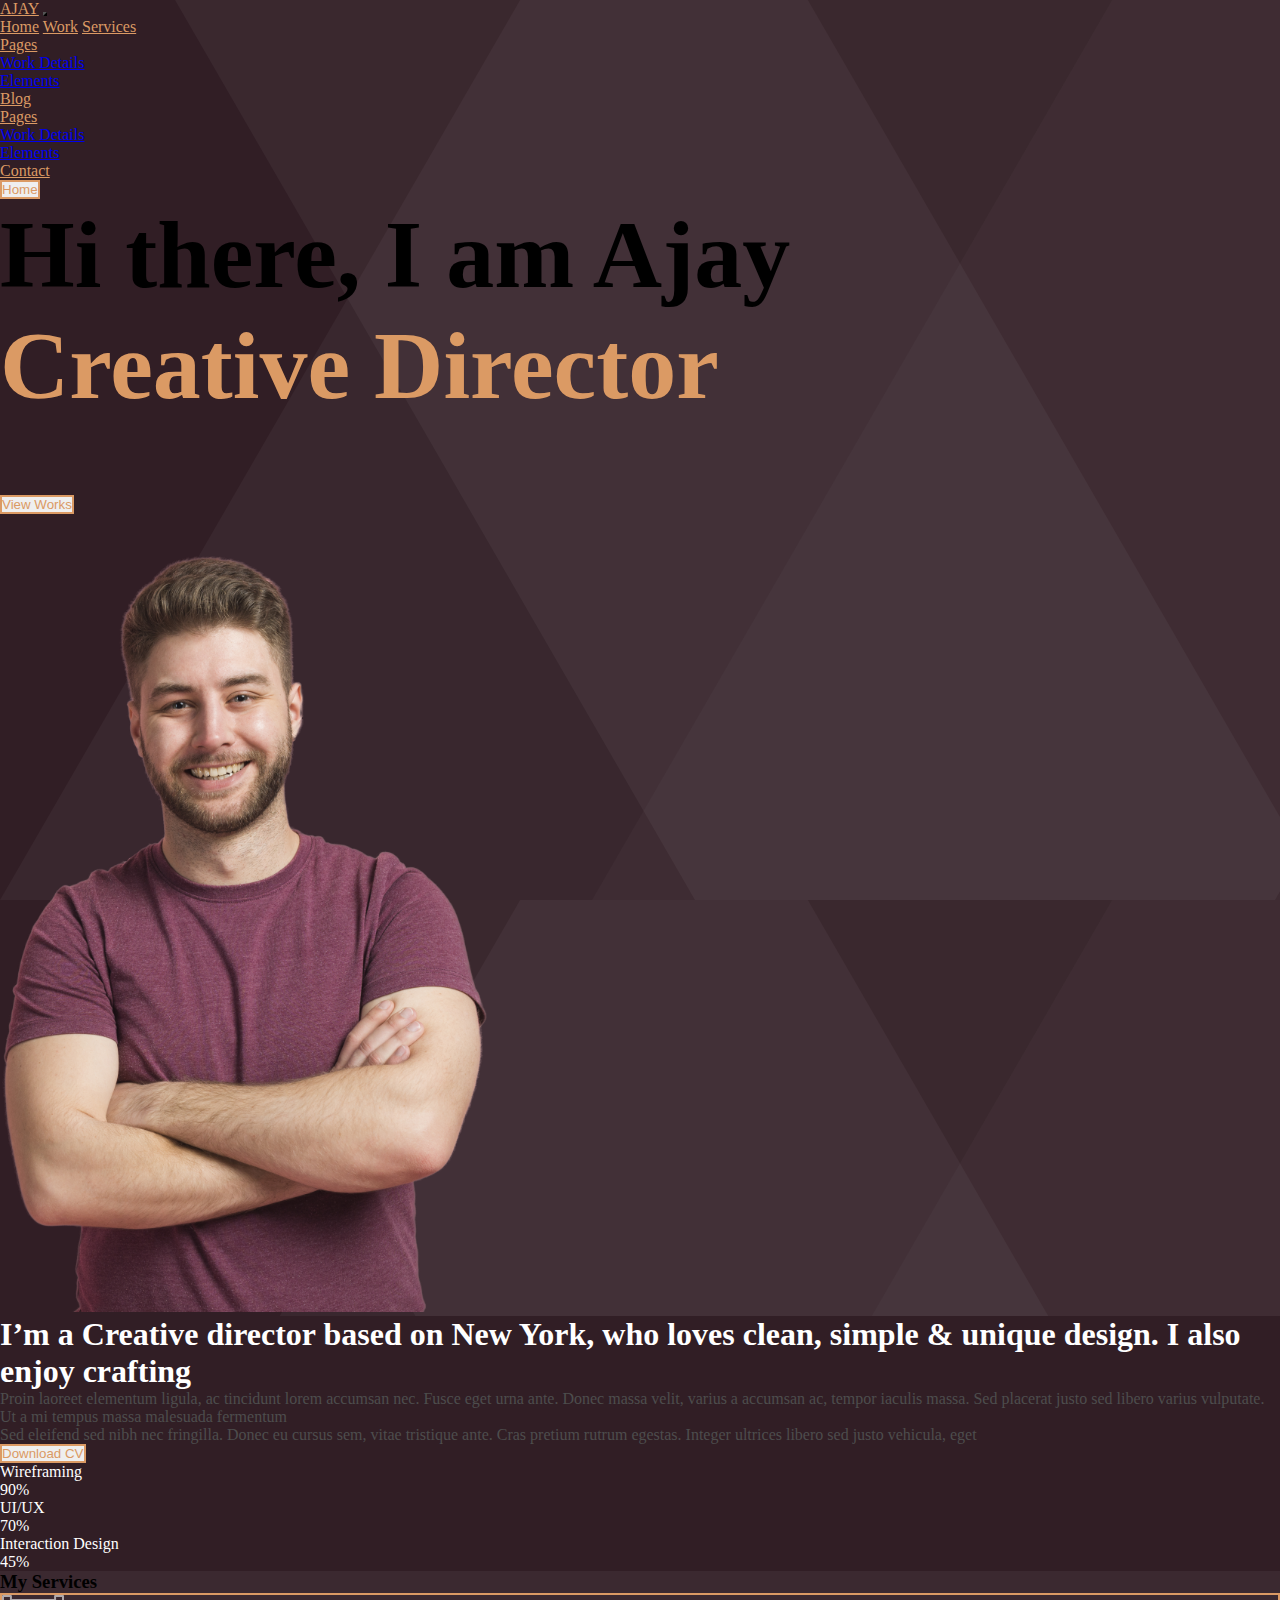
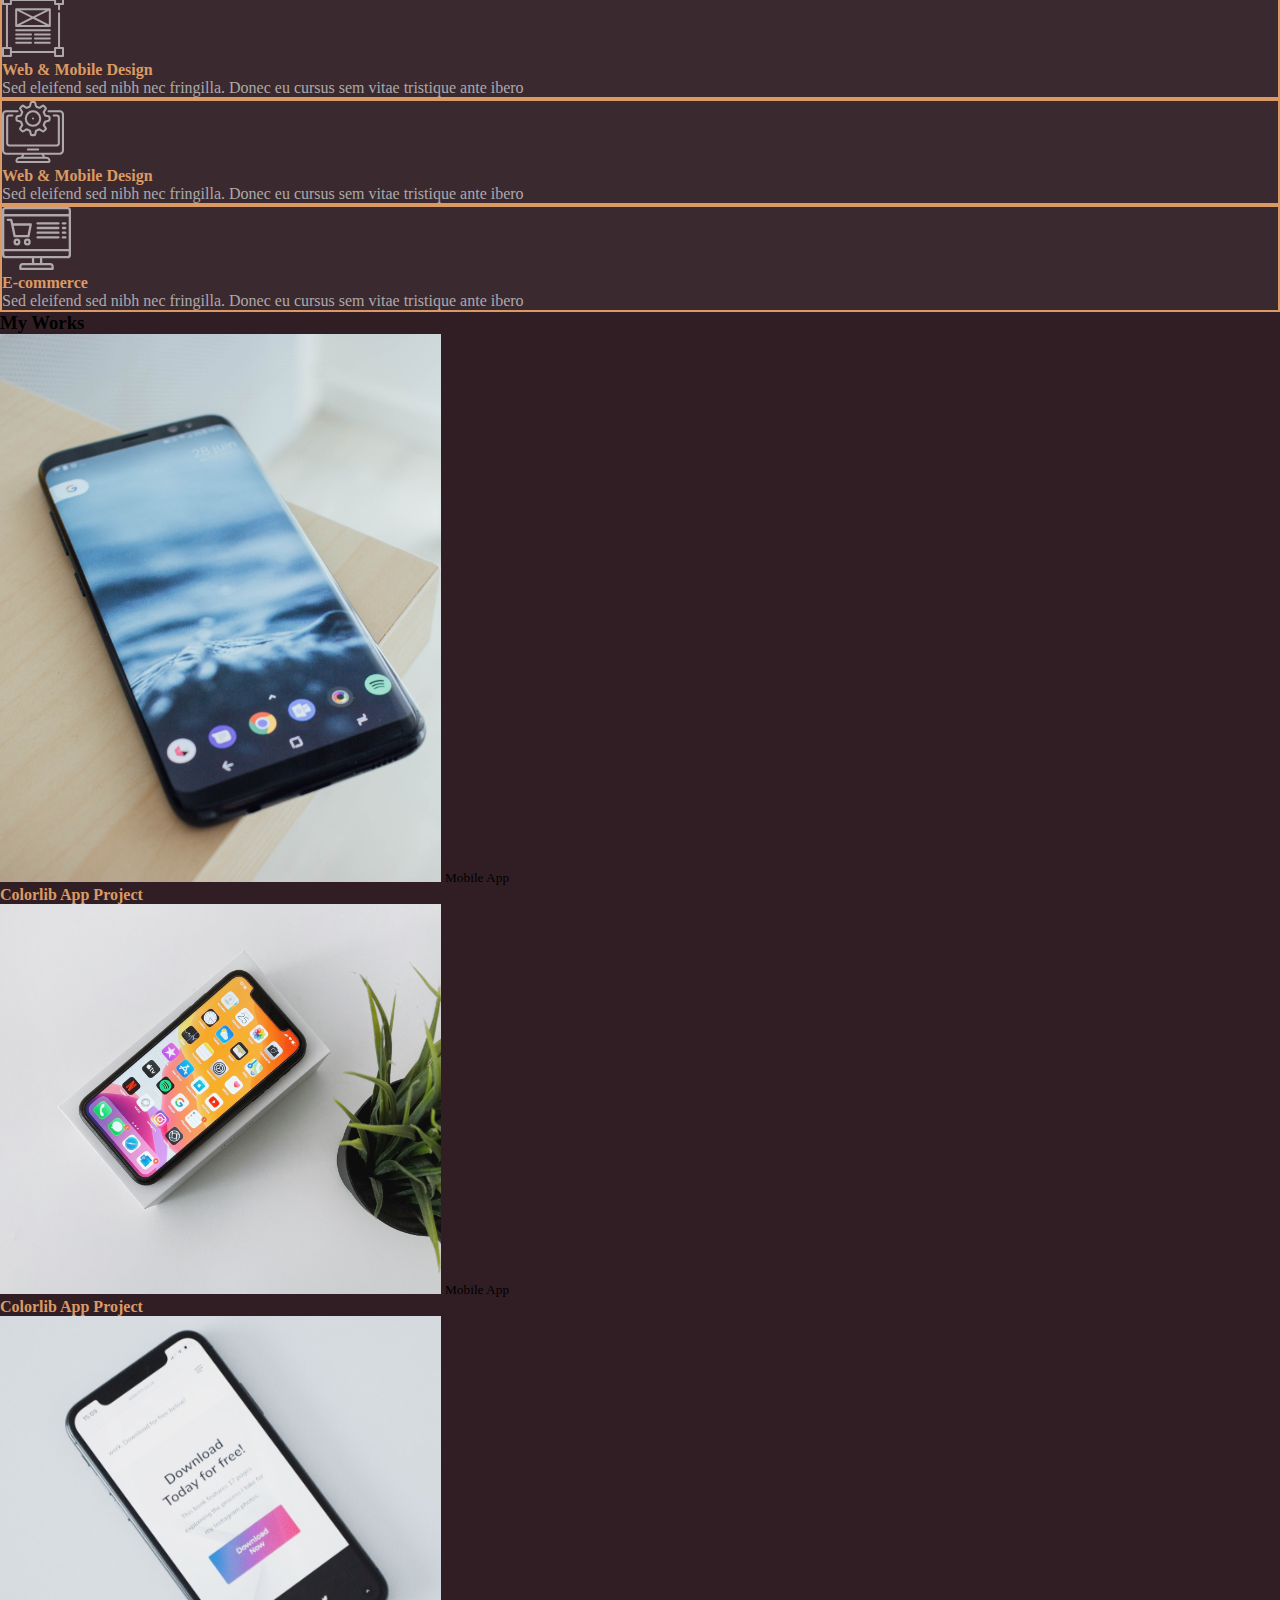
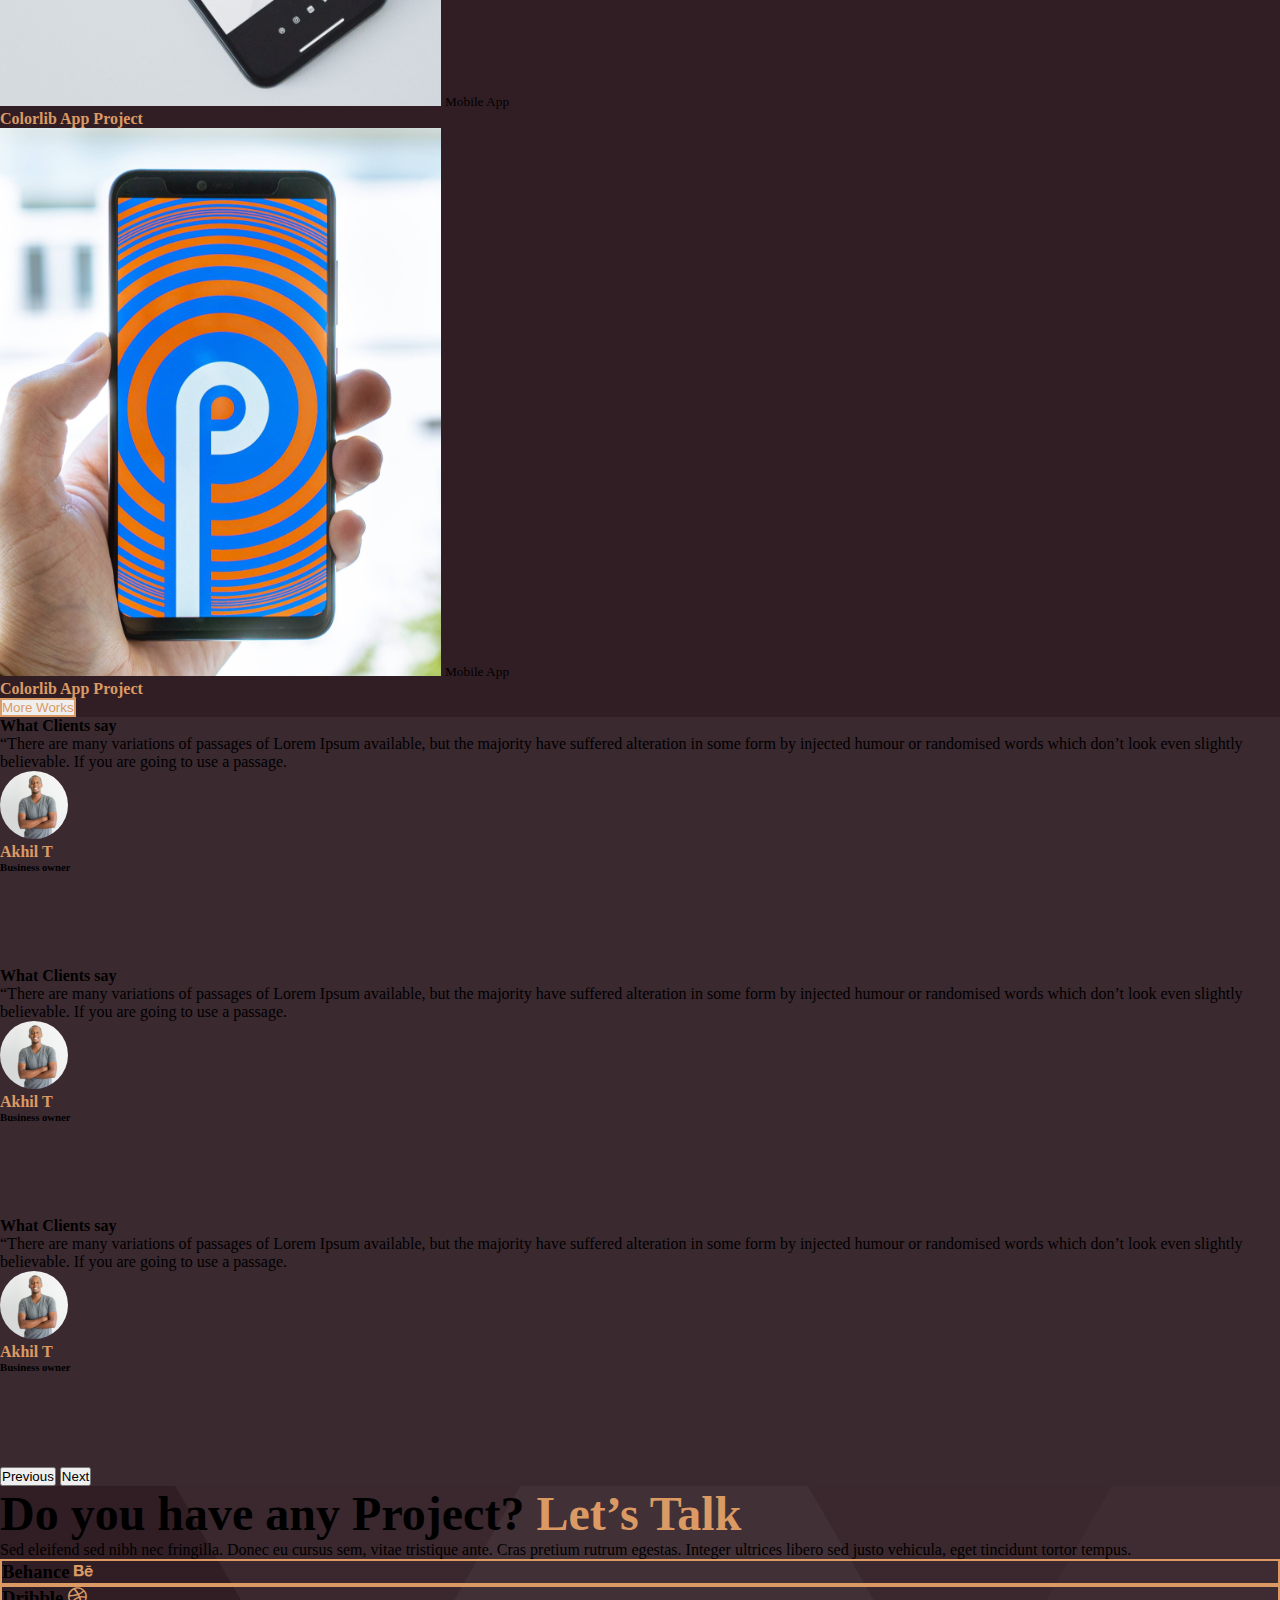
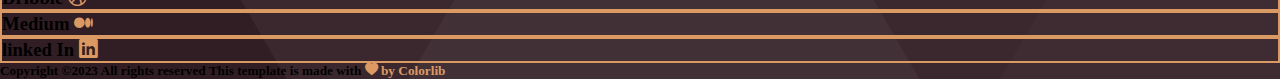
==== index.html @ ee4118ef "contact page completed" ====
<!doctype html>
<html lang="en">
    <head>
        <meta charset="utf-8">
        <meta name="viewport" content="width=device-width, initial-scale=1">
        <title>Portfolio</title>
        <link rel="stylesheet" href="css/index.css">
        <link
            href="https://cdn.jsdelivr.net/npm/bootstrap@5.3.2/dist/css/bootstrap.min.css"
            rel="stylesheet"
            integrity="sha384-T3c6CoIi6uLrA9TneNEoa7RxnatzjcDSCmG1MXxSR1GAsXEV/Dwwykc2MPK8M2HN"
            crossorigin="anonymous"
        >
        <body>
            <!--Section 1-->
            <header id="header">
                <nav class="navbar navbar-expand-lg  p-5 sticky-top">
                    <div class="container-fluid">
                        <a class="navbar-brand fw-bold fs-1" href="index.html">AJAY</a>
                        <button
                            class="navbar-toggler"
                            type="button"
                            data-bs-toggle="collapse"
                            data-bs-target="#navbarNavAltMarkup"
                            aria-controls="navbarNavAltMarkup"
                            aria-expanded="false"
                            aria-label="Toggle navigation"
                            style="color:black; background-color:#DB9A64;"
                        >
                            <span class="navbar-toggler-icon "></span>
                        </button>
                        <div class="collapse navbar-collapse  " id="navbarNavAltMarkup">
                            <div class="navbar-nav">
                                <a class="nav-link mx-4" aria-current="page" href="index.html">Home</a>
                                <a class="nav-link mx-4" href="work_details.html">Work</a>
                                <a class="nav-link mx-4" href="#">Services</a>
                                <li class="nav-item dropdown mx-4">
                                    <a
                                        class="nav-link dropdown-toggle"
                                        href="#"
                                        role="button"
                                        data-bs-toggle="dropdown"
                                        aria-expanded="false"
                                    >
                                        Pages
                                    </a>
                                    <ul class="dropdown-menu">
                                        <li>
                                            <a class="dropdown-item" href="#">Work Details</a>
                                        </li>
                                        <li>
                                            <a class="dropdown-item" href="#">Elements</a>
                                        </li>
                                    </ul>
                                </li>
                                <a class="nav-link mx-4" href="#">Blog</a>
                                <li class="nav-item dropdown mx-4">
                                    <a
                                        class="nav-link dropdown-toggle"
                                        href="#"
                                        role="button"
                                        data-bs-toggle="dropdown"
                                        aria-expanded="false"
                                    >
                                        Pages
                                    </a>
                                    <ul class="dropdown-menu">
                                        <li>
                                            <a class="dropdown-item" href="work_details.html">Work Details</a>
                                        </li>
                                        <li>
                                            <a class="dropdown-item" href="#">Elements</a>
                                        </li>
                                    </ul>
                                </li>
                                <a class="nav-link mx-4 " href="contact.html">Contact</a>
                            </div>
                        </div>
                        <div class="collapse navbar-collapse " id="navbarNavAltMarkup">
                            <div class="navbar-nav">
                                <button
                                    class="nav-link fs-5  butt-hov "
                                    aria-current="page"
                                    href="#"
                                    style="  border:2px solid  #DB9A64;"
                                >Home</button>
                            </div>
                        </div>
                    </div>
                </nav>
                <!--hero section-->
                <div class="container hero d-flex justify-content-center align-items-center ">
                    <h1 class="text-light fw-light text-capitalize hero-title">
                        Hi there, I am Ajay
                        <br>
                        <span class="span-hero">Creative Director</span>
                        <br>
                        <button
                            class="btn fs-2 text-center butt-hov"
                            aria-current="page"
                            href="#"
                            style="border:2px solid  #DB9A64; color:#DB9A64 ;"
                        >View Works</button>
                    </h1>
                    <br>
                    <img src="./images/my_img.png" alt="" class="img-hero">
                </div>
            </header>
            <!--Section 1 ends-->
            <!--Section 2-->
            <section id="section2">
                <div class="container pt-5 pb-5">
                    <div class="row">
                        <div class="col-lg-8 se2-se1 ">
                            <h1 class=" ">
                                I’m a Creative director based on New York, who loves clean, simple & unique design. I also enjoy
                        crafting
                            </h1>
                        </div>
                    </div>
                    <div class="row pt-5">
                        <div class="col-lg-6">
                            <p class="lh-lg fs-5 fw-light " style="color: #4D4D4D;">
                                Proin laoreet elementum ligula, ac tincidunt lorem accumsan nec. Fusce eget urna ante. Donec
                        massa velit, varius a accumsan ac, tempor iaculis massa. Sed placerat justo sed libero varius
                        vulputate. Ut a mi tempus massa malesuada fermentum
                            </p>
                            <P class="lh-lg fs-5 fw-light " style="color: #4D4D4D;">
                                Sed eleifend sed nibh nec fringilla. Donec eu cursus sem, vitae tristique ante. Cras pretium
                        rutrum egestas. Integer ultrices libero sed justo vehicula, eget
                            </P>
                            <button
                                class="btn fs-2 text-center butt-hov"
                                aria-current="page"
                                href="#"
                                style="border:2px solid  #DB9A64; color:#DB9A64 ;"
                            >Download CV</button>
                        </div>
                        <div class="col-lg-6 ">
                            <div class="ele1 d-flex justify-content-between ">
                                <p class="">Wireframing</p>
                                <p class="">90%</p>
                            </div>
                            <div
                                class="progress "
                                
                            >
                                <div class="progress-bar progress-bar-striped progress-bar-animated" style="width: 90%;background-color: #DB9A64;"></div>
                            </div>
                            <div class="ele1 d-flex justify-content-between pt-5 ">
                                <p class="">UI/UX</p>
                                <p class="">70%</p>
                            </div>
                            <div
                                class="progress "
                                role="progressbar"
                                aria-label="Animated striped example"
                                aria-valuenow="75"
                                aria-valuemin="0"
                                aria-valuemax="100"
                            >
                                <div class="progress-bar progress-bar-striped progress-bar-animated" style="width: 75%;background-color: #DB9A64;"></div>
                            </div>
                            <div class="ele1 d-flex justify-content-between pt-5 ">
                                <p class="">Interaction Design</p>
                                <p class="">45%</p>
                            </div>
                            <div
                                class="progress "
                                role="progressbar"
                                aria-label="Animated striped example"
                                aria-valuenow="75"
                                aria-valuemin="0"
                                aria-valuemax="100"
                            >
                                <div class="progress-bar progress-bar-striped progress-bar-animated" style="width: 45%;background-color: #DB9A64;"></div>
                            </div>
                        </div>
                    </div>
                </div>
            </section>
            <!--Section 3-->
            <section id="section3">
                <div class="container pt-5 pb-5">
                    <h3 class="text-light fw-bold"> My Services</h3>
                    <div class="row pt-5 justify-content-evenly     gap-3">
                        <div class="col-lg-3 d-block text-center se3-card  ">
                            <img src="./images/1.svg" alt="" class="pt-5 pb-5">
                            <h4 class="se3-h4">Web & Mobile Design</h4>
                            <p class="se3-p">
                                Sed eleifend sed nibh nec fringilla. Donec eu cursus sem vitae tristique ante ibero
                            </p>
                        </div>
                        <div class="col-lg-3 d-block text-center se3-card  ">
                            <img src="./images/2.svg" alt="" class="pt-5 pb-5">
                            <h4 class="se3-h4">Web & Mobile Design</h4>
                            <p class="se3-p">
                                Sed eleifend sed nibh nec fringilla. Donec eu cursus sem vitae tristique ante ibero
                            </p>
                        </div>
                        <div class="col-lg-3 d-block text-center se3-card   ">
                            <img src="./images/3.svg" alt="" class="pt-5 pb-5">
                            <h4 class="se3-h4">E-commerce</h4>
                            <p class="se3-p">
                                Sed eleifend sed nibh nec fringilla. Donec eu cursus sem vitae tristique ante ibero
                            </p>
                        </div>
                    </div>
                </div>
            </section>
            <!--Section 4-->
            <section id="section4">
                <div class="container pt-5">
                    <h3 class="text-light fw-bold"> My Works</h3>
                    <div class="container pt-3 pb-3">
                        <div class="row ">
                            <div class="col-lg-6 d-flex flex-column w-50">
                                <img src="./images/1.png" alt="" class=" w-75 ">
                                <small class="s4-small fw-bold  text-light h4 mt-3">Mobile App</small>
                                <a href="#" class="s4-a">
                                    <h4 class="s4-h4 fw-light">
                                        Colorlib App Project
                                    </h4>
                                </a>
                            </div>
                            <div class="col-lg-6 d-flex flex-column w-50">
                                <img src="./images/3.png" alt="" class=" w-75 ">
                                <small class="s4-small fw-bold  text-light h4 mt-3">Mobile App</small>
                                <a href="#" class="s4-a">
                                    <h4 class="s4-h4 fw-light">
                                        Colorlib App Project
                                    </h4>
                                </a>
                            </div>
                        </div>
                        <div class="row  pt-3">
                            <div class="col-lg-6 d-flex flex-column w-50">
                                <img src="./images/2.png" alt="" class=" w-75 ">
                                <small class="s4-small fw-bold  text-light h4 mt-3">Mobile App</small>
                                <a href="work_details.html" class="s4-a">
                                    <h4 class="s4-h4 fw-light">
                                        Colorlib App Project
                                    </h4>
                                </a>
                            </div>
                            <div class="col-lg-6 d-flex flex-column w-50">
                                <img src="./images/4.png" alt="" class=" w-75 ">
                                <small class="s4-small fw-bold  text-light h4 mt-3">Mobile App</small>
                                <a href="work_details.html" class="s4-a">
                                    <h4 class="s4-h4 fw-light">
                                        Colorlib App Project
                                    </h4>
                                </a>
                            </div>
                        </div>
                        <div class="d-flex justify-content-center">
                            <button
                                class="btn fs-2 text-center butt-hov w-75 mt-3 mb-3"
                                aria-current="page"
                                href="work_details.html"
                                style="border:2px solid  #DB9A64; color:#DB9A64 ;"
                            >More Works</button>
                        </div>
                    </div>
                </div>
            </section>
            <!--Section 5-->
            <section id="section5">
                <div class="container-fluid pb-5">
                    <div id="carouselExample" class="carousel slide">
                        <div class="carousel-inner ">
                            <div class="carousel-item active    ">
                                <div class="container pt-5" style="height: 250px;">
                                    <div class="text-light">
                                        <h4 class="fw-bold">What Clients say</h4>
                                        <p class="fs-5">
                                            “There are many variations of passages of Lorem Ipsum available, but the majority
                                    have suffered alteration in some form by injected humour or randomised words
                                    which don’t look even slightly believable. If you are going to use a passage.
                                        </p>
                                    </div>
                                    <div class=" d-flex  pt-3">
                                        <img src="./images/testmonial.png" alt="">
                                        <h4 class="s5-h4 px-3">Akhil T</h4>
                                        <h6 class="fw-bold text-light">Business owner</h6>
                                    </div>
                                </div>
                            </div>
                            <div class="carousel-item active">
                                <div class="container pt-5" style="height: 250px;">
                                    <div class="text-light">
                                        <h4 class="fw-bold">What Clients say</h4>
                                        <p class="fs-5">
                                            “There are many variations of passages of Lorem Ipsum available, but the majority
                                    have suffered alteration in some form by injected humour or randomised words
                                    which don’t look even slightly believable. If you are going to use a passage.
                                        </p>
                                    </div>
                                    <div class=" d-flex  pt-3">
                                        <img src="./images/testmonial.png" alt="">
                                        <h4 class="s5-h4 px-3">Akhil T</h4>
                                        <h6 class="fw-bold text-light">Business owner</h6>
                                    </div>
                                </div>
                            </div>
                            <div class="carousel-item active">
                                <div class="container pt-5" style="height: 250px;">
                                    <div class="text-light">
                                        <h4 class="fw-bold">What Clients say</h4>
                                        <p class="fs-5">
                                            “There are many variations of passages of Lorem Ipsum available, but the majority
                                    have suffered alteration in some form by injected humour or randomised words
                                    which don’t look even slightly believable. If you are going to use a passage.
                                        </p>
                                    </div>
                                    <div class=" d-flex  pt-3">
                                        <img src="./images/testmonial.png" alt="">
                                        <h4 class="s5-h4 px-3">Akhil T</h4>
                                        <h6 class="fw-bold text-light">Business owner</h6>
                                    </div>
                                </div>
                            </div>
                        </div>
                        <button
                            class="carousel-control-prev"
                            type="button"
                            data-bs-target="#carouselExample"
                            data-bs-slide="prev"
                        >
                            <span class="carousel-control-prev-icon" aria-hidden="true"></span>
                            <span class="visually-hidden">Previous</span>
                        </button>
                        <button
                            class="carousel-control-next"
                            type="button"
                            data-bs-target="#carouselExample"
                            data-bs-slide="next"
                        >
                            <span class="carousel-control-next-icon" aria-hidden="true"></span>
                            <span class="visually-hidden">Next</span>
                        </button>
                    </div>
                </div>
            </section>
            <!--Section 6-->
            <footer id="footer">
                <div class="container p-5">
                    <h2 class="fw-bold  text-light ft-h2 pt-5">Do you have any Project?
                        <span class="ft-text">Let’s Talk</span>
                    </h2>
                    <p class="fw-light text-light w-50 pt-3 lh-lg">
                        Sed eleifend sed nibh nec fringilla. Donec eu cursus sem, vitae
                tristique ante. Cras pretium rutrum egestas. Integer ultrices libero sed justo vehicula, eget tincidunt
                tortor tempus.
                    </p>
                    <div class="row pt-5  pb-5 gap-1 ">
                        <div class="col-md-2 footer-card  d-flex justify-content-center align-items-center ft-card ">
                            <h3 class="text-light h6 fw-bold">Behance
                                <i class="bi bi-behance px-5"></i>
                            </h3>
                        </div>
                        <div class="col-md-3 footer-card d-flex justify-content-center align-items-center ">
                            <h3 class="text-light">Dribble
                                <i class="bi bi-dribbble px-5"></i>
                            </h3>
                        </div>
                        <div class="col-md-3 footer-card d-flex justify-content-center align-items-center">
                            <h3 class="text-light">Medium
                                <i class="bi bi-medium px-5"></i>
                            </h3>
                        </div>
                        <div class="col-md-3 footer-card d-flex justify-content-center align-items-center">
                            <h3 class="text-light">linked In
                                <i class="bi bi-linkedin px-5"></i>
                            </h3>
                        </div>
                    </div>
                    <div class="text-center pt-5">
                        <h5 class="text-light fw-light"> Copyright ©2023 All rights reserved  This template is made with
                            <i class="bi bi-heart-fill"></i>
                            <span class="ft-text">by Colorlib</span>
                        </h5>
                    </div>
                </div>
            </footer>
            <script src="https://cdn.jsdelivr.net/npm/bootstrap@5.3.2/dist/js/bootstrap.bundle.min.js" integrity="sha384-C6RzsynM9kWDrMNeT87bh95OGNyZPhcTNXj1NW7RuBCsyN/o0jlpcV8Qyq46cDfL" crossorigin="anonymous"></script>
        </body>
    </html>
---- css/index.css ----
@import url("https://cdn.jsdelivr.net/npm/bootstrap-icons@1.11.1/font/bootstrap-icons.css");
*{
    margin: 0;
    padding: 0;
    box-sizing: border-box;
}
/* section1 */
#header{
    background-image: url(../images/banner.png);
     /* background-repeat: no-repeat;   */
    
}
.navbar-brand{
    color:#DB9A64 !important;
}
.nav-link{
    color:#DB9A64 !important;
}
.span-hero{
    color:#DB9A64;
}
.butt-hov{
   border:5px solid  #DB9A64;
}
.butt-hov:hover{
    background-color: #DB9A64 !important;
    color: white !important;
    transition: 0.5s;

}
.hero-title{
    font-size: 6rem;
}
#section2{
    background-color: #311E25;
    color: white;
}
#section3{
    background-color: #3B2930;
}
.se3-h4{
    color:#DB9A64 ;
    font-weight: bold;
}
.se3-card{
    border: 2px solid #DB9A64;
    
}
.se3-p{
    color: #aca9a9;
}
#section4{
    background-color: #311E25;   
}
.s4-h4{
    color:#DB9A64;
    
}
.s4-a{
    text-decoration: none;
    width: 12vw;

}
.s4-a:hover{
    border-bottom: 1px solid #DB9A64;

}

#section5{
    background-color: #3B2930;
}
.s5-h4{
    color: #DB9A64;
}
#footer{
    background-image: url(../images/banner.png);
    background-repeat: no-repeat;
}
i{
    color:#DB9A64;
}
.footer-card{
    border: 2px solid  #DB9A64;
}
.footer-card:hover{
    background-color: #7A5444;
    color: white;
    
}
.ft-text{
    color:#DB9A64;

}
.ft-h2{
    font-size: 3rem;
}

@media screen and (max-width: 480px) {
    #header{
        height: 70vh;
        
    }
.img-hero{
    display: none;
}
.navbar-collapse{
    padding-left:100px ;
   
}
.hero-title{
    font-size: 2rem;
    display: flex;
    flex-direction: column;
        justify-content: left;
    
}
.se2-se1 h1{
    font-size: 25px;
    font-weight: bold;
}

  }
  @media screen and (min-width:1300px) {
    .navbar-collapse{
        display: flex;
        justify-content: space-evenly;
    }
    .ft-card{
        
        
    }
  }
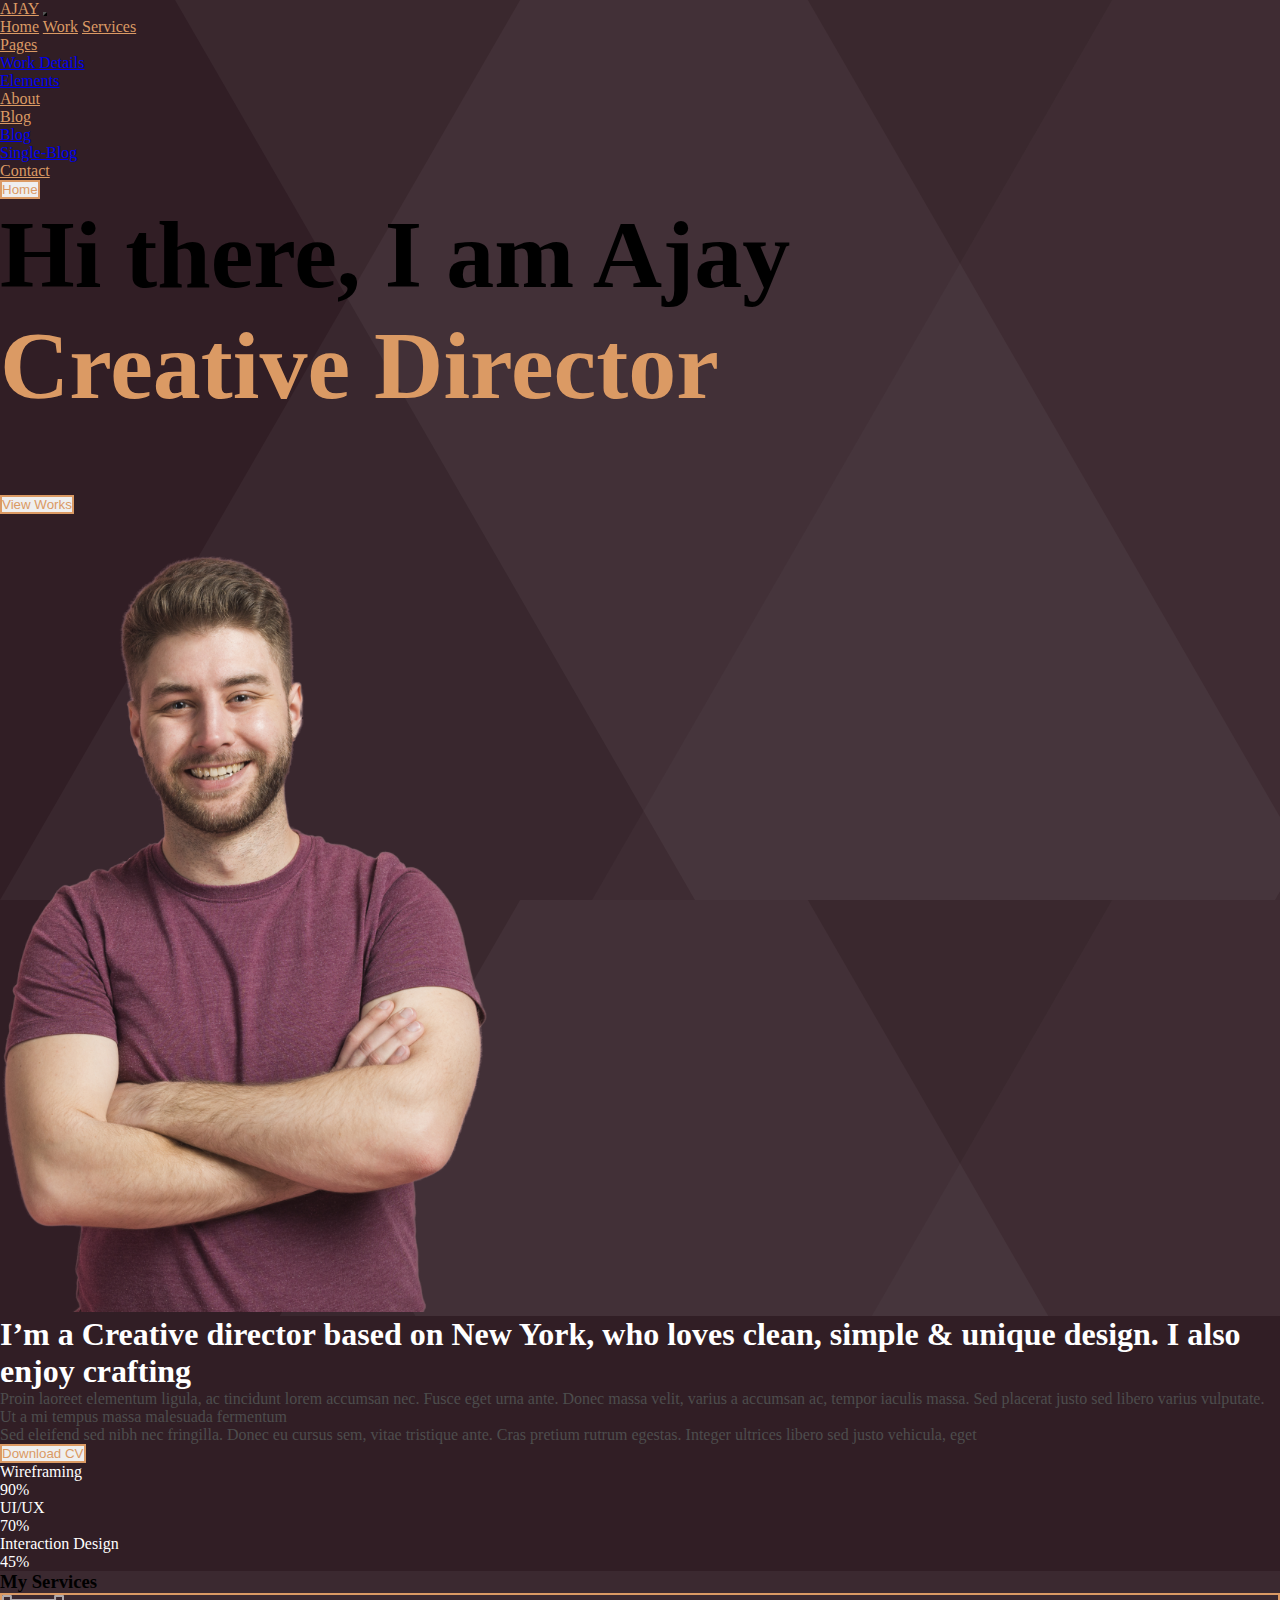
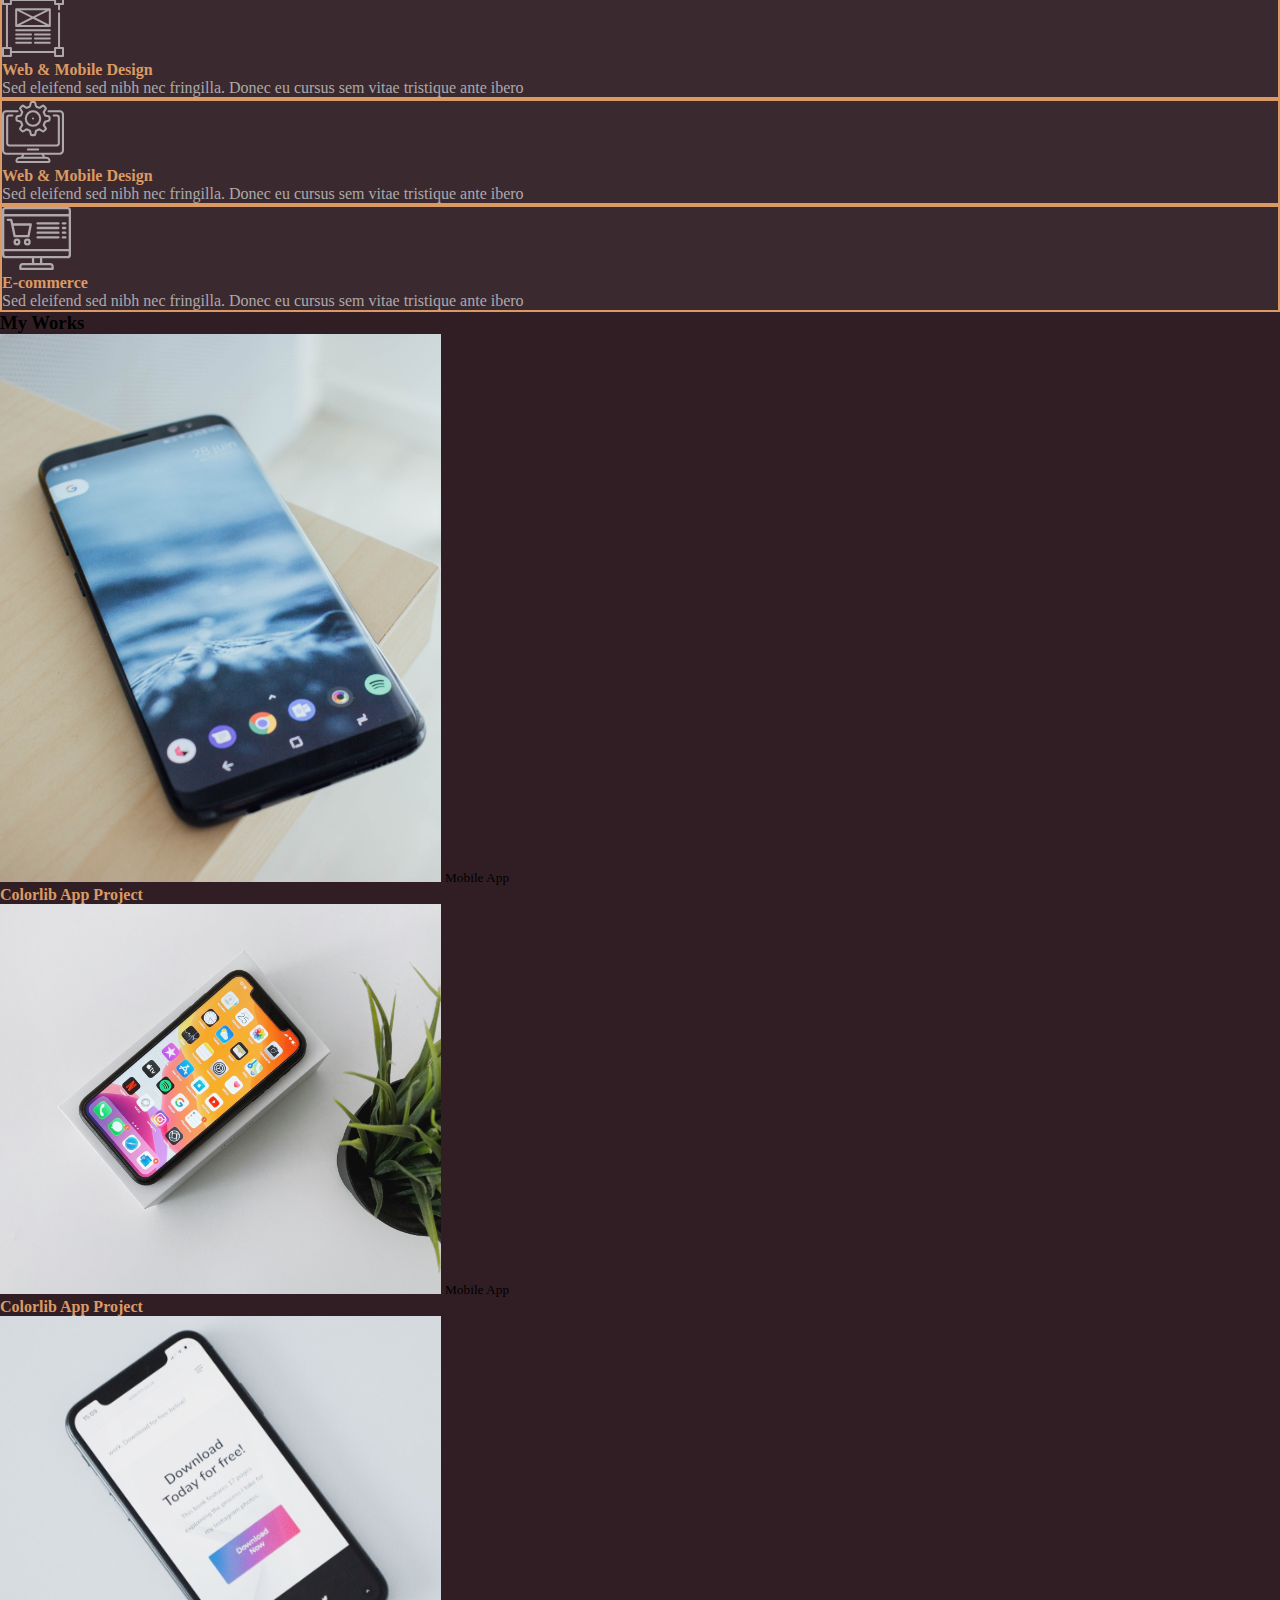
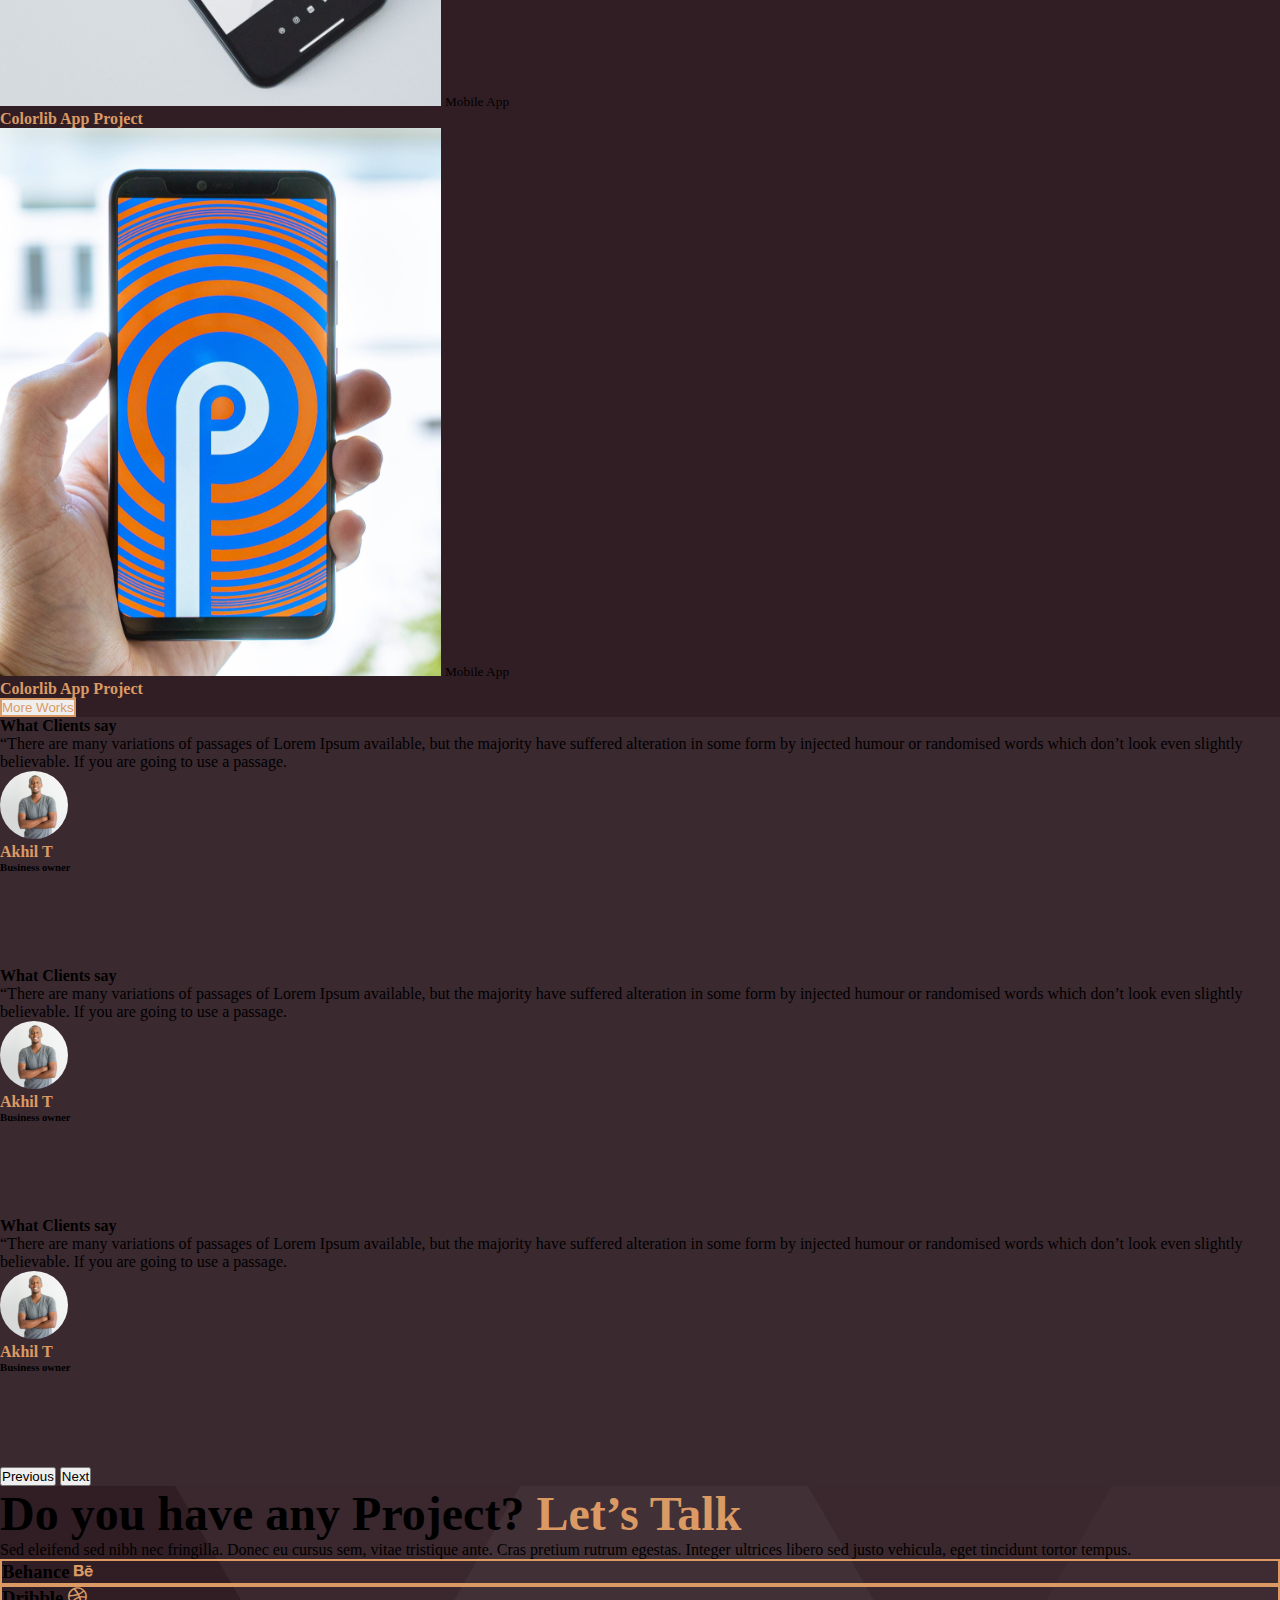
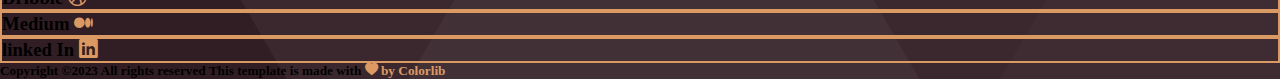
==== commit 642d1ffc: "url updated" ====
--- a/index.html
+++ b/index.html
@@ -46,14 +46,14 @@
                                     </a>
                                     <ul class="dropdown-menu">
                                         <li>
-                                            <a class="dropdown-item" href="#">Work Details</a>
+                                            <a class="dropdown-item" href="work_details.html">Work Details</a>
                                         </li>
                                         <li>
                                             <a class="dropdown-item" href="#">Elements</a>
                                         </li>
                                     </ul>
                                 </li>
-                                <a class="nav-link mx-4" href="#">Blog</a>
+                                <a class="nav-link mx-4" href="#">About</a>
                                 <li class="nav-item dropdown mx-4">
                                     <a
                                         class="nav-link dropdown-toggle"
@@ -62,14 +62,14 @@
                                         data-bs-toggle="dropdown"
                                         aria-expanded="false"
                                     >
-                                        Pages
+                                        Blog
                                     </a>
                                     <ul class="dropdown-menu">
                                         <li>
-                                            <a class="dropdown-item" href="work_details.html">Work Details</a>
+                                            <a class="dropdown-item" href="#">Blog</a>
                                         </li>
                                         <li>
-                                            <a class="dropdown-item" href="#">Elements</a>
+                                            <a class="dropdown-item" href="#">Single-Blog</a>
                                         </li>
                                     </ul>
                                 </li>
